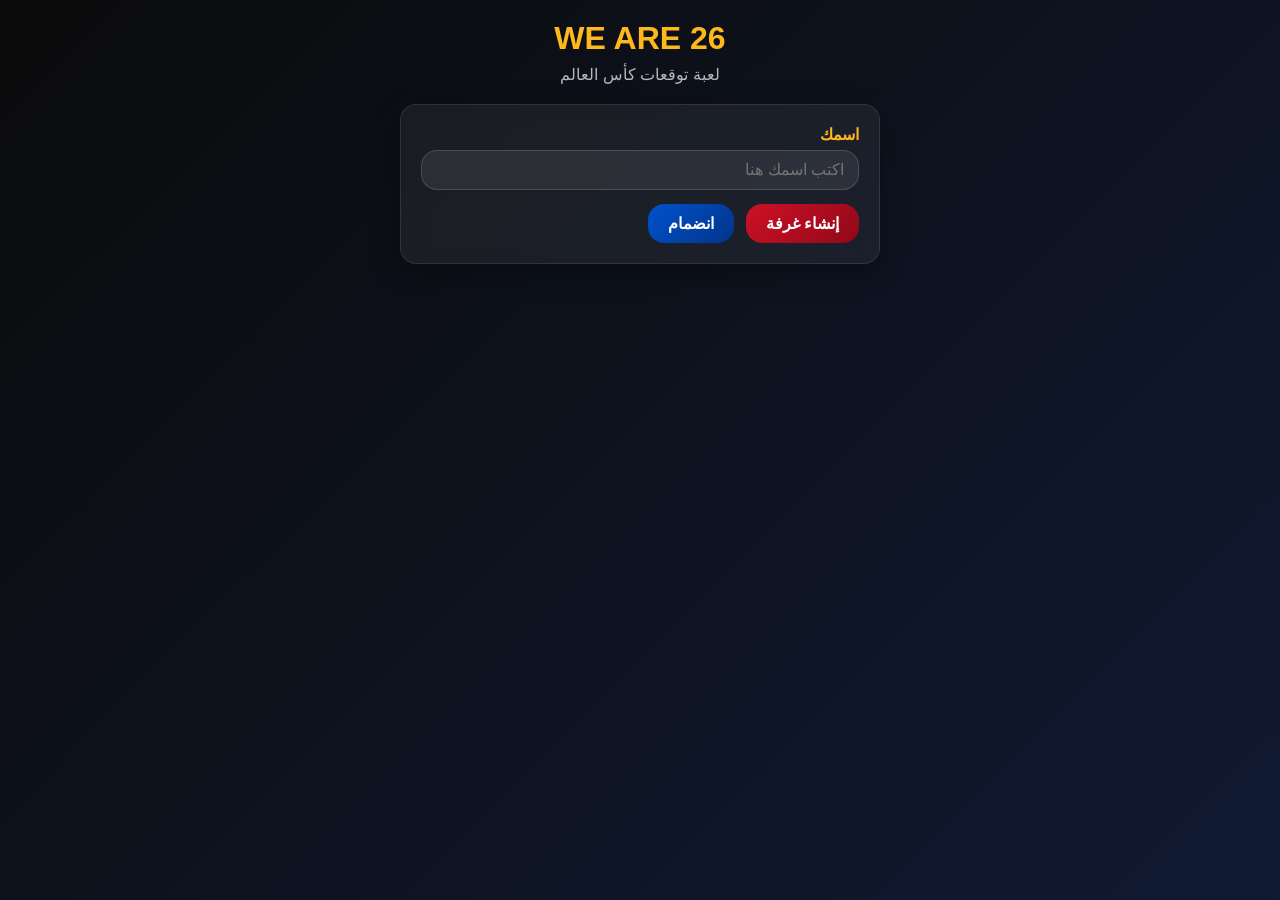
==== index.html @ b8f92b2d "Rename index (1).html to index.html" ====
<!DOCTYPE html>
<html lang="ar" dir="rtl">
<head>
  <meta charset="UTF-8">
  <meta name="viewport" content="width=device-width, initial-scale=1.0">
  <title>WE ARE 26 — لعبة التوقعات</title>
  <link rel="stylesheet" href="styles.css">
</head>
<body>
  <div id="app">
    <!-- الصفحة الرئيسية -->
    <section id="home" class="screen active">
      <h1 class="title">WE ARE 26</h1>
      <p class="tagline">لعبة توقعات كأس العالم</p>
      <div class="card home-card">
        <label for="your-name" class="label">اسمك</label>
        <input type="text" id="your-name" placeholder="اكتب اسمك هنا" maxlength="20">
        <div class="actions">
          <button id="create-room" class="btn primary">إنشاء غرفة</button>
          <button id="join-room-btn" class="btn secondary">انضمام</button>
        </div>
      </div>
    </section>

    <!-- إدخال كود الانضمام -->
    <section id="join" class="screen">
      <h2 class="title">أدخل كود الغرفة</h2>
      <p class="subtitle">ادخل اسمك والكود المكون من 6 أرقام</p>
      <div class="card join-card">
        <label for="join-name" class="label">اسمك</label>
        <input type="text" id="join-name" placeholder="اسمك" maxlength="20">
        <label for="join-code" class="label">كود الغرفة</label>
        <input type="number" id="join-code" placeholder="000000" maxlength="6">
        <div class="actions">
          <button id="join-room-submit" class="btn primary">انضم</button>
          <button id="join-back" class="btn ghost">رجوع</button>
        </div>
      </div>
    </section>

    <!-- الردهة (اللعبة قبل بدء التوقعات) -->
    <section id="lobby" class="screen">
      <h2 class="title">غرفة التوقعات</h2>
      <div class="card lobby-card">
        <p><strong>الكود:</strong> <span id="room-code-display"></span></p>
        <h3 class="subtitle">اللاعبون</h3>
        <ul id="players-list" class="players-list"></ul>
        <p id="lobby-message" class="message"></p>
        <div class="lobby-actions">
          <button id="start-predictions" class="btn primary">بدء التوقعات</button>
          <button id="exit-room" class="btn ghost">خروج</button>
        </div>
      </div>
    </section>

    <!-- صفحة التوقعات -->
    <section id="predict" class="screen">
      <h2 class="title">المباراة <span id="match-counter"></span></h2>
      <div class="card match-card">
        <div class="teams">
          <div class="team" id="team-home">
            <span class="flag" id="flag-home"></span>
            <span class="name" id="name-home"></span>
          </div>
          <div class="vs">VS</div>
          <div class="team" id="team-away">
            <span class="flag" id="flag-away"></span>
            <span class="name" id="name-away"></span>
          </div>
        </div>
        <div class="predict-controls">
          <label class="winner-label">اختيار الفائز</label>
          <div class="winner-options">
            <label>
              <input type="radio" name="winner" id="winner-home" value="home">
              <span id="winner-home-name">—</span>
            </label>
            <label>
              <input type="radio" name="winner" id="winner-draw" value="draw">
              <span>تعادل</span>
            </label>
            <label>
              <input type="radio" name="winner" id="winner-away" value="away">
              <span id="winner-away-name">—</span>
            </label>
          </div>
          <label class="score-label">النتيجة المتوقعة</label>
          <div class="score-inputs">
            <input type="number" id="score-home" min="0" max="9" value="0">
            <span class="colon">:</span>
            <input type="number" id="score-away" min="0" max="9" value="0">
          </div>
        </div>
        <div class="predict-actions">
          <button id="save-prediction" class="btn primary">حفظ التوقع</button>
          <button id="skip-prediction" class="btn ghost">تجاوز</button>
        </div>
      </div>
    </section>

    <!-- صفحة النتائج والجدول -->
    <section id="results" class="screen">
      <h2 class="title">النتائج النهائية</h2>
      <div class="card results-card">
        <h3 class="subtitle">الترتيب</h3>
        <ol id="leaderboard" class="leaderboard"></ol>
        <h3 class="subtitle">تفاصيل الجولات</h3>
        <div id="history" class="history"></div>
        <button id="play-again" class="btn primary">جولة جديدة</button>
      </div>
    </section>
  </div>

  <script src="app.js"></script>
</body>
</html>
---- styles.css ----
/*
 * Global styles for WE ARE 26 prediction game
 * Designed with Arabic (RTL) and responsive layout in mind.
 */

/* Root variables */
:root {
  --color-red: #ce1126;
  --color-blue: #0052cc;
  --color-gold: #ffb81c;
  --color-dark: #0b0b0b;
  --color-light: #ffffff;
  --color-muted: rgba(255, 255, 255, 0.7);
  --color-card-bg: rgba(255, 255, 255, 0.06);
  --border-radius: 16px;
  --transition: 0.2s ease;
}

/* Basic reset */
* {
  box-sizing: border-box;
  margin: 0;
  padding: 0;
}

body {
  font-family: 'Cairo', sans-serif;
  background: linear-gradient(135deg, var(--color-dark) 0%, #101a33 100%);
  color: var(--color-light);
  direction: rtl;
  min-height: 100vh;
  padding: 20px;
  display: flex;
  justify-content: center;
  align-items: flex-start;
}

/* App container ensures screens stack on top of each other */
#app {
  width: 100%;
  max-width: 480px;
  margin: 0 auto;
}

.screen {
  display: none;
  animation: fade-in 0.4s ease forwards;
}
.screen.active {
  display: block;
}

@keyframes fade-in {
  from { opacity: 0; transform: translateY(12px); }
  to { opacity: 1; transform: translateY(0); }
}

/* Typography */
.title {
  font-size: 2rem;
  font-weight: 900;
  text-align: center;
  margin-bottom: 8px;
  color: var(--color-gold);
}

.subtitle {
  font-size: 1rem;
  font-weight: 700;
  text-align: center;
  margin-bottom: 12px;
  color: var(--color-muted);
}

.tagline {
  font-size: 1rem;
  text-align: center;
  margin-bottom: 20px;
  color: var(--color-muted);
}

/* Cards */
.card {
  background: var(--color-card-bg);
  padding: 20px;
  border-radius: var(--border-radius);
  backdrop-filter: blur(10px);
  border: 1px solid rgba(255, 255, 255, 0.1);
  box-shadow: 0 8px 28px rgba(0, 0, 0, 0.35);
}

.home-card,
.join-card,
.lobby-card,
.match-card,
.results-card {
  margin: 0 auto;
  margin-top: 16px;
  max-width: 100%;
}

/* Input and labels */
.label {
  display: block;
  margin-bottom: 6px;
  font-weight: 700;
  color: var(--color-gold);
}

input[type="text"],
input[type="number"] {
  width: 100%;
  padding: 10px 14px;
  margin-bottom: 14px;
  border-radius: var(--border-radius);
  border: 1px solid rgba(255, 255, 255, 0.15);
  background: rgba(255, 255, 255, 0.08);
  color: var(--color-light);
  font-size: 1rem;
  outline: none;
  transition: border-color var(--transition);
}

input:focus {
  border-color: var(--color-gold);
}

/* Buttons */
.btn {
  display: inline-block;
  padding: 10px 20px;
  border-radius: var(--border-radius);
  font-size: 1rem;
  font-weight: 800;
  cursor: pointer;
  transition: filter var(--transition), transform var(--transition);
  border: none;
  color: var(--color-light);
}

.btn.primary {
  background: linear-gradient(135deg, var(--color-red), #900818);
}

.btn.secondary {
  background: linear-gradient(135deg, var(--color-blue), #01348a);
}

.btn.ghost {
  background: transparent;
  border: 1px solid var(--color-gold);
  color: var(--color-gold);
}

.btn:hover {
  filter: brightness(1.1);
  transform: translateY(-2px);
}

/* Actions container */
.actions,
.lobby-actions,
.predict-actions {
  display: flex;
  gap: 12px;
  flex-wrap: wrap;
}

/* Lobby list */
.players-list {
  list-style: none;
  padding: 0;
  margin-bottom: 16px;
}

.players-list li {
  background: rgba(255, 255, 255, 0.1);
  padding: 8px 12px;
  margin-bottom: 8px;
  border-radius: var(--border-radius);
  font-weight: 700;
  display: flex;
  justify-content: space-between;
  align-items: center;
}

.players-list li .status {
  font-size: 0.9rem;
  color: var(--color-gold);
}

/* Match page styles */
.match-card .teams {
  display: grid;
  grid-template-columns: 1fr auto 1fr;
  align-items: center;
  gap: 12px;
  margin-bottom: 14px;
}

.team {
  text-align: center;
  cursor: pointer;
  padding: 12px;
  border-radius: var(--border-radius);
  transition: background var(--transition), transform var(--transition);
}

.team:hover {
  background: rgba(255, 255, 255, 0.08);
  transform: translateY(-3px);
}

.team.selected {
  background: rgba(255, 184, 28, 0.2);
  border: 1px solid var(--color-gold);
}

.flag {
  font-size: 2rem;
  display: block;
  margin-bottom: 6px;
}

.name {
  font-size: 1.2rem;
  font-weight: 800;
}

.vs {
  font-size: 1.6rem;
  font-weight: 900;
  color: var(--color-muted);
}

.predict-controls {
  margin-top: 14px;
}

.winner-label,
.score-label {
  display: block;
  margin-bottom: 6px;
  font-weight: 700;
  color: var(--color-gold);
}

.winner-options {
  display: flex;
  justify-content: space-between;
  margin-bottom: 12px;
}

.winner-options label {
  flex: 1;
  text-align: center;
  cursor: pointer;
}

.winner-options input[type="radio"] {
  margin-bottom: 4px;
}

.score-inputs {
  display: flex;
  justify-content: space-around;
  align-items: center;
  font-weight: 900;
  font-size: 1.6rem;
}

.score-inputs input[type="number"] {
  width: 70px;
  text-align: center;
  font-size: 1.4rem;
}

.score-inputs .colon {
  font-size: 1.6rem;
  font-weight: 900;
  color: var(--color-muted);
}

/* Results */
.leaderboard {
  margin-bottom: 16px;
  list-style: none;
  padding: 0;
}

.leaderboard li {
  background: rgba(255, 255, 255, 0.1);
  padding: 10px 14px;
  margin-bottom: 8px;
  border-radius: var(--border-radius);
  display: flex;
  justify-content: space-between;
  font-weight: 800;
}

.history {
  background: rgba(255, 255, 255, 0.06);
  padding: 12px;
  border-radius: var(--border-radius);
  max-height: 200px;
  overflow-y: auto;
  margin-bottom: 16px;
  font-size: 0.9rem;
  color: var(--color-muted);
}

/* Utility */
.message {
  margin-bottom: 10px;
  font-size: 0.9rem;
  color: var(--color-muted);
  text-align: center;
}

@media (max-width: 420px) {
  .title {
    font-size: 1.6rem;
  }
  .btn {
    font-size: 0.9rem;
    padding: 8px 14px;
  }
}
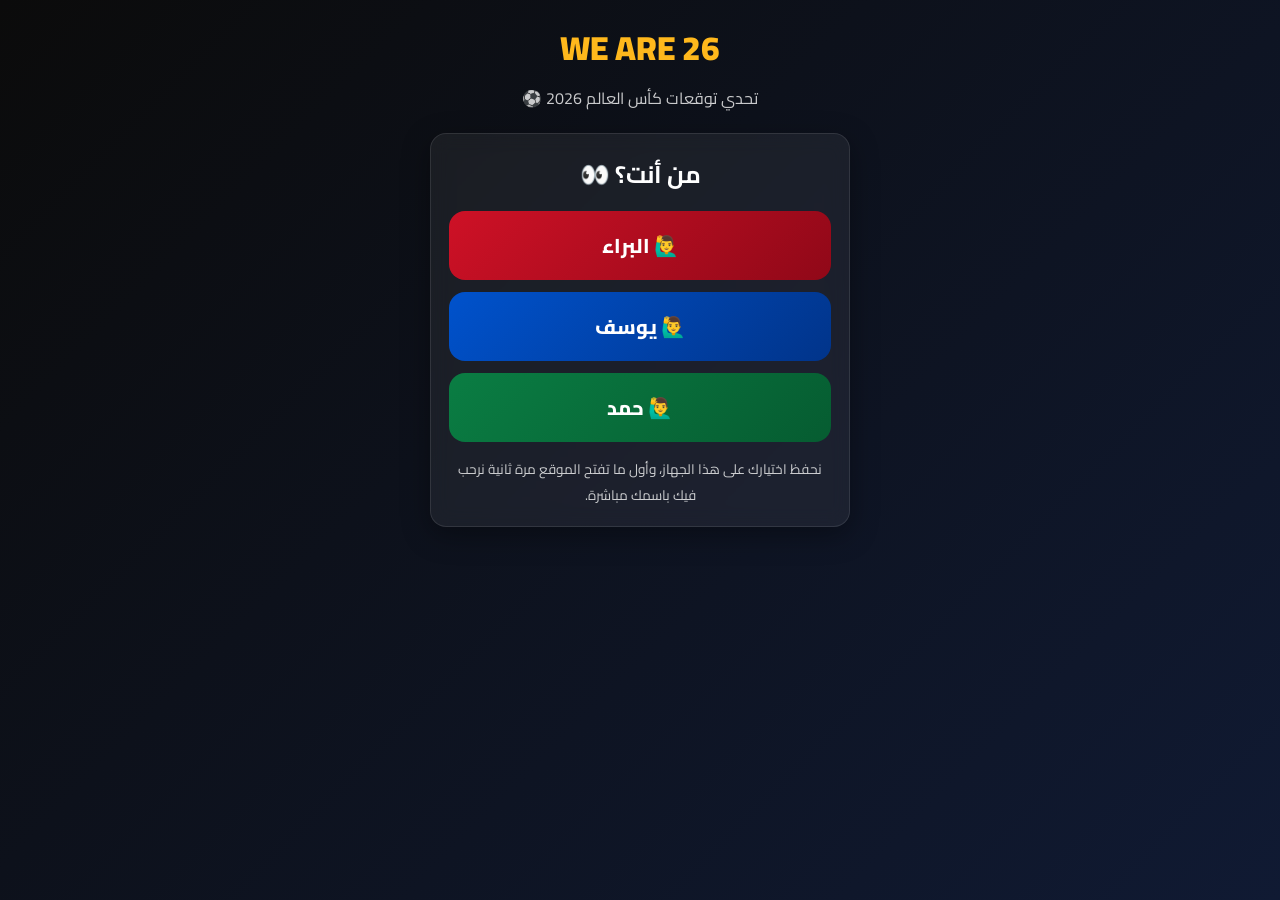
==== commit edc3a85f: "WE ARE 26 v2.0 - real WC26 knockout data, 3-player challenge, dashboard, fixes" ====
--- a/index.html
+++ b/index.html
@@ -1,116 +1,1030 @@
 <!DOCTYPE html>
 <html lang="ar" dir="rtl">
 <head>
-  <meta charset="UTF-8">
-  <meta name="viewport" content="width=device-width, initial-scale=1.0">
-  <title>WE ARE 26 — لعبة التوقعات</title>
-  <link rel="stylesheet" href="styles.css">
+<meta charset="UTF-8">
+<meta name="viewport" content="width=device-width, initial-scale=1.0">
+<title>WE ARE 26 — تحدي التوقعات</title>
+<link rel="preconnect" href="https://fonts.googleapis.com">
+<link rel="preconnect" href="https://fonts.gstatic.com" crossorigin>
+<link href="https://fonts.googleapis.com/css2?family=Cairo:wght@400;700;800;900&display=swap" rel="stylesheet">
+<style>
+:root{
+  --red:#ce1126;
+  --blue:#0052cc;
+  --gold:#ffb81c;
+  --dark:#0b0b0b;
+  --light:#ffffff;
+  --muted:rgba(255,255,255,.78);
+  --card:rgba(255,255,255,.06);
+  --card2:rgba(255,255,255,.10);
+  --green:#2ecc71;
+  --radius:16px;
+  --tr:.2s ease;
+}
+*{box-sizing:border-box;margin:0;padding:0}
+body{
+  font-family:'Cairo',sans-serif;
+  background:linear-gradient(135deg,var(--dark) 0%,#101a33 100%);
+  color:var(--light);
+  direction:rtl;
+  min-height:100vh;
+  padding:16px;
+}
+#app{max-width:1060px;margin:0 auto}
+.screen{display:none;animation:fadein .4s ease}
+.screen.active{display:block}
+@keyframes fadein{from{opacity:0;transform:translateY(12px)}to{opacity:1;transform:none}}
+
+.title{font-size:2.1rem;font-weight:900;text-align:center;color:var(--gold);margin-bottom:4px}
+.tagline{text-align:center;color:var(--muted);margin-bottom:20px}
+
+.card{
+  background:var(--card);
+  border:1px solid rgba(255,255,255,.1);
+  border-radius:var(--radius);
+  padding:18px;
+  backdrop-filter:blur(10px);
+  box-shadow:0 8px 28px rgba(0,0,0,.35);
+}
+
+/* ===== شاشة من أنت ===== */
+#who .card{max-width:420px;margin:0 auto;text-align:center}
+#who h2{margin-bottom:14px}
+.who-btns{display:flex;flex-direction:column;gap:12px}
+.who-btn{
+  font-family:inherit;font-size:1.25rem;font-weight:800;color:var(--light);
+  padding:16px;border:none;border-radius:var(--radius);cursor:pointer;
+  background:linear-gradient(135deg,var(--red),#900818);
+  transition:transform var(--tr),filter var(--tr);
+}
+.who-btn:nth-child(2){background:linear-gradient(135deg,var(--blue),#01348a)}
+.who-btn:nth-child(3){background:linear-gradient(135deg,#0a7d43,#065c31)}
+.who-btn:hover{transform:translateY(-2px);filter:brightness(1.1)}
+.who-note{margin-top:14px;font-size:.85rem;color:var(--muted)}
+
+/* ===== الهيدر ===== */
+header.me{
+  text-align:center;margin-bottom:14px;padding:20px;
+  background:linear-gradient(135deg,rgba(255,184,28,.14),rgba(255,255,255,.05));
+  border:1px solid rgba(255,184,28,.35);border-radius:var(--radius);
+  position:relative;
+}
+.greet{font-size:1.35rem;font-weight:900}
+.mypts{font-size:2.4rem;font-weight:900;color:var(--gold);line-height:1.15}
+.mypts small{font-size:1rem;color:var(--muted);font-weight:700}
+.head-actions{position:absolute;top:10px;inset-inline-start:10px;display:flex;gap:8px}
+.icon-btn{
+  font-family:inherit;background:rgba(255,255,255,.1);border:1px solid rgba(255,255,255,.18);
+  color:var(--light);border-radius:12px;padding:8px 12px;font-size:.8rem;font-weight:700;cursor:pointer;
+  transition:background var(--tr);min-height:36px;
+}
+.icon-btn:hover{background:rgba(255,255,255,.2)}
+
+/* ===== التخطيط: داشبورد يمين + محتوى ===== */
+.layout{display:grid;grid-template-columns:270px 1fr;gap:14px;align-items:start}
+.content{min-width:0}
+
+/* الداشبورد */
+#dash .card{padding:14px}
+#dash h3{color:var(--gold);font-size:1rem;margin-bottom:8px}
+.wizard{
+  display:flex;align-items:center;gap:10px;background:rgba(255,184,28,.12);
+  border:1px solid rgba(255,184,28,.4);border-radius:12px;padding:10px;margin-bottom:12px;
+}
+.wizard .hat{font-size:1.7rem}
+.wizard .wname{font-weight:900;font-size:1.05rem}
+.wizard .wpts{font-size:.85rem;color:var(--gold);font-weight:800}
+.correct-list{list-style:none;display:flex;flex-direction:column;gap:6px}
+.correct-list li{
+  background:rgba(46,204,113,.1);border:1px solid rgba(46,204,113,.3);
+  border-radius:10px;padding:7px 9px;font-size:.8rem;line-height:1.5;
+}
+.correct-list .cpts{color:var(--green);font-weight:900}
+.dash-empty{font-size:.82rem;color:var(--muted)}
+.correct-list li.dash-empty{background:none;border:none}
+
+/* توست التأكيد */
+.toast{
+  position:fixed;bottom:24px;left:50%;transform:translateX(-50%) translateY(80px);
+  background:#1d2a4a;border:1px solid var(--gold);color:var(--light);
+  padding:10px 22px;border-radius:999px;font-weight:800;font-size:.9rem;
+  z-index:99;opacity:0;transition:all .3s ease;pointer-events:none;box-shadow:0 8px 24px rgba(0,0,0,.5);
+}
+.toast.show{opacity:1;transform:translateX(-50%) translateY(0)}
+
+/* مودال طريقة اللعب */
+.help-list{list-style:none;display:flex;flex-direction:column;gap:10px;margin:6px 0 4px}
+.help-list li{
+  background:rgba(255,255,255,.06);border:1px solid rgba(255,255,255,.12);
+  border-radius:12px;padding:10px 12px;font-size:.88rem;line-height:1.8;
+}
+.dash-upd{margin-top:10px;font-size:.72rem;color:var(--muted);text-align:center}
+
+/* ===== التبويبات ===== */
+.tabs{display:flex;gap:6px;margin-bottom:14px;overflow-x:auto;padding-bottom:2px}
+.tab-btn{
+  font-family:inherit;flex:1;white-space:nowrap;padding:10px 12px;font-size:.95rem;font-weight:800;
+  color:var(--muted);background:var(--card);border:1px solid rgba(255,255,255,.1);
+  border-radius:12px;cursor:pointer;transition:all var(--tr);
+}
+.tab-btn.active{color:var(--dark);background:var(--gold);border-color:var(--gold)}
+.tab-pane{display:none}
+.tab-pane.active{display:block;animation:fadein .3s ease}
+
+/* ===== كروت المباريات ===== */
+.round-title{font-size:1.1rem;font-weight:900;color:var(--gold);margin:18px 0 10px;text-align:center}
+.round-title:first-child{margin-top:0}
+.match{margin-bottom:12px}
+.m-meta{display:flex;justify-content:space-between;align-items:center;font-size:.78rem;color:var(--muted);margin-bottom:8px;gap:8px;flex-wrap:wrap}
+.chip{border-radius:999px;padding:2px 10px;font-size:.76rem;font-weight:800}
+.chip.done{background:rgba(46,204,113,.15);color:var(--green);border:1px solid rgba(46,204,113,.4)}
+.chip.today{background:rgba(255,184,28,.15);color:var(--gold);border:1px solid rgba(255,184,28,.45)}
+.chip.soon{background:rgba(255,255,255,.1);color:var(--muted);border:1px solid rgba(255,255,255,.2)}
+.m-teams{display:grid;grid-template-columns:1fr auto 1fr;align-items:center;gap:8px;text-align:center}
+.m-team .flag{font-size:1.9rem;display:block}
+.m-team .tname{font-weight:800;font-size:.98rem}
+.m-team.win .tname{color:var(--gold)}
+.m-team.tbd .tname{color:var(--muted);font-weight:700;font-size:.85rem}
+.m-score{font-size:1.5rem;font-weight:900;min-width:74px}
+.m-score .pens{display:block;font-size:.68rem;color:var(--muted);font-weight:700}
+.m-vs{font-size:1.1rem;font-weight:900;color:var(--muted);min-width:74px}
+.preds{margin-top:12px;border-top:1px dashed rgba(255,255,255,.15);padding-top:10px;display:flex;flex-direction:column;gap:8px}
+.pred-row{display:flex;align-items:center;gap:8px;font-size:.88rem;flex-wrap:wrap}
+.pred-row .pname{font-weight:900;min-width:52px}
+.pred-row .pval{color:var(--muted)}
+.pred-row .ppts{margin-inline-start:auto;font-weight:900}
+.ppts.good{color:var(--green)}
+.ppts.zero{color:var(--muted)}
+.mini-btn{
+  font-family:inherit;background:rgba(255,255,255,.12);color:var(--light);
+  border:1px solid rgba(255,255,255,.2);border-radius:10px;padding:8px 14px;
+  font-size:.78rem;font-weight:800;cursor:pointer;transition:background var(--tr);
+  margin-inline-start:auto;min-height:36px;
+}
+.mini-btn:hover{background:rgba(255,255,255,.22)}
+.mini-btn.gold{background:rgba(255,184,28,.15);border-color:rgba(255,184,28,.5);color:var(--gold)}
+.m-actions{margin-top:10px;text-align:center}
+.result-btn{
+  font-family:inherit;background:transparent;border:1px solid var(--gold);color:var(--gold);
+  border-radius:12px;padding:6px 16px;font-size:.82rem;font-weight:800;cursor:pointer;transition:all var(--tr);
+}
+.result-btn:hover{background:rgba(255,184,28,.12)}
+
+/* ===== شجرة الأدوار ===== */
+details.r32{margin-bottom:14px}
+details.r32 summary{
+  cursor:pointer;font-weight:900;color:var(--gold);padding:12px 16px;
+  background:var(--card);border:1px solid rgba(255,255,255,.1);border-radius:var(--radius);
+  list-style:none;
+}
+details.r32 summary::-webkit-details-marker{display:none}
+details.r32 summary::after{content:'▾';float:inline-end;transition:transform var(--tr)}
+details.r32[open] summary::after{transform:rotate(180deg)}
+.r32-list{display:flex;flex-direction:column;gap:6px;padding:10px 4px}
+.r32-list .row{
+  display:flex;justify-content:space-between;gap:8px;font-size:.85rem;
+  background:rgba(255,255,255,.05);border-radius:10px;padding:7px 10px;flex-wrap:wrap;
+}
+.r32-list .row b{color:var(--gold)}
+.r32-list .note{color:var(--muted);font-size:.72rem;width:100%}
+
+/* ===== الهدافون ===== */
+.scorer{display:flex;align-items:center;gap:10px;padding:10px 4px;border-bottom:1px solid rgba(255,255,255,.08)}
+.scorer:last-child{border-bottom:none}
+.scorer .rank{font-weight:900;color:var(--muted);width:22px;text-align:center}
+.scorer .sflag{font-size:1.5rem}
+.scorer .sinfo{flex:1;min-width:0}
+.scorer .sname{font-weight:800}
+.scorer .steam{font-size:.75rem;color:var(--muted)}
+.scorer .sgoals{font-size:1.4rem;font-weight:900;color:var(--gold)}
+.scorer .sgoals small{font-size:.65rem;color:var(--muted);display:block;text-align:center;font-weight:700}
+.sassist{font-size:.75rem;color:var(--muted);text-align:center;min-width:52px}
+.facts{margin-top:14px}
+.facts li{
+  list-style:none;background:rgba(0,82,204,.12);border:1px solid rgba(0,82,204,.35);
+  border-radius:10px;padding:8px 12px;margin-bottom:8px;font-size:.85rem;line-height:1.6;
+}
+
+/* ===== الترتيب ===== */
+.board{display:flex;flex-direction:column;gap:10px}
+.board-row{display:flex;align-items:center;gap:12px;padding:14px}
+.board-row .brank{font-size:1.3rem;font-weight:900;width:30px;text-align:center}
+.board-row .bname{font-weight:900;font-size:1.15rem;flex:1}
+.board-row .bdetail{font-size:.72rem;color:var(--muted)}
+.board-row .bpts{font-size:1.6rem;font-weight:900;color:var(--gold)}
+.board-row .bpts small{font-size:.7rem;color:var(--muted)}
+.board-row.leader{border:1px solid rgba(255,184,28,.5);background:rgba(255,184,28,.08)}
+.board-note{margin-top:12px;font-size:.75rem;color:var(--muted);text-align:center;line-height:1.7}
+
+/* ===== المودال ===== */
+.overlay{
+  display:none;position:fixed;inset:0;background:rgba(0,0,0,.65);
+  z-index:50;align-items:center;justify-content:center;padding:16px;
+}
+.overlay.open{display:flex}
+.modal{width:100%;max-width:420px;background:#141d33;border:1px solid rgba(255,255,255,.15);border-radius:var(--radius);padding:20px}
+.modal h3{color:var(--gold);margin-bottom:4px;text-align:center}
+.modal .sub{text-align:center;color:var(--muted);font-size:.85rem;margin-bottom:14px}
+.score-line{display:flex;align-items:center;justify-content:center;gap:14px;margin:10px 0 4px}
+.score-line .side{text-align:center;flex:1}
+.score-line .side .flag{font-size:1.7rem;display:block}
+.score-line .side .nm{font-size:.8rem;font-weight:800}
+.score-line input{
+  width:64px;padding:10px;text-align:center;font-size:1.3rem;font-weight:900;font-family:inherit;
+  border-radius:12px;border:1px solid rgba(255,255,255,.2);background:rgba(255,255,255,.08);color:var(--light);
+}
+.score-line input:focus{outline:none;border-color:var(--gold)}
+.adv-box{margin-top:10px;text-align:center;display:none}
+.adv-box.show{display:block}
+.adv-box .q{font-size:.85rem;font-weight:800;color:var(--gold);margin-bottom:6px}
+.adv-box label{margin:0 10px;font-size:.9rem;font-weight:700;cursor:pointer}
+.modal-actions{display:flex;gap:10px;margin-top:16px}
+.btn{
+  font-family:inherit;flex:1;padding:11px;border:none;border-radius:12px;
+  font-size:1rem;font-weight:800;cursor:pointer;color:var(--light);transition:filter var(--tr);
+}
+.btn.primary{background:linear-gradient(135deg,var(--red),#900818)}
+.btn.ghost{background:transparent;border:1px solid rgba(255,255,255,.3)}
+.btn:hover{filter:brightness(1.15)}
+.field{margin-bottom:10px}
+.field label{display:block;font-size:.85rem;font-weight:800;color:var(--gold);margin-bottom:4px}
+.field input{
+  width:100%;padding:9px 12px;font-family:inherit;font-size:1rem;font-weight:700;
+  border-radius:12px;border:1px solid rgba(255,255,255,.2);background:rgba(255,255,255,.08);color:var(--light);
+}
+.field input:focus{outline:none;border-color:var(--gold)}
+.settings-note{font-size:.75rem;color:var(--muted);line-height:1.7;margin-bottom:12px}
+
+footer{margin-top:22px;text-align:center;font-size:.72rem;color:var(--muted);line-height:1.8}
+
+/* ===== موبايل ===== */
+@media (max-width:860px){
+  .layout{grid-template-columns:1fr}
+  #dash{order:-1}
+  #dash .card{padding:12px}
+  .correct-list{flex-direction:column}
+}
+@media (max-width:420px){
+  .title{font-size:1.7rem}
+  .mypts{font-size:2rem}
+  .m-team .tname{font-size:.85rem}
+}
+</style>
 </head>
 <body>
-  <div id="app">
-    <!-- الصفحة الرئيسية -->
-    <section id="home" class="screen active">
-      <h1 class="title">WE ARE 26</h1>
-      <p class="tagline">لعبة توقعات كأس العالم</p>
-      <div class="card home-card">
-        <label for="your-name" class="label">اسمك</label>
-        <input type="text" id="your-name" placeholder="اكتب اسمك هنا" maxlength="20">
-        <div class="actions">
-          <button id="create-room" class="btn primary">إنشاء غرفة</button>
-          <button id="join-room-btn" class="btn secondary">انضمام</button>
+<div id="app">
+
+  <!-- شاشة اختيار اللاعب -->
+  <section id="who" class="screen">
+    <h1 class="title">WE ARE 26</h1>
+    <p class="tagline">تحدي توقعات كأس العالم 2026 ⚽</p>
+    <div class="card">
+      <h2>من أنت؟ 👀</h2>
+      <div class="who-btns" id="who-btns"></div>
+      <p class="who-note">نحفظ اختيارك على هذا الجهاز، وأول ما تفتح الموقع مرة ثانية نرحب فيك باسمك مباشرة.</p>
+    </div>
+  </section>
+
+  <!-- الشاشة الرئيسية -->
+  <section id="main" class="screen">
+    <h1 class="title">WE ARE 26</h1>
+    <p class="tagline">تحدي توقعات كأس العالم 2026 — البراء × يوسف × حمد</p>
+
+    <header class="me">
+      <div class="head-actions">
+        <button class="icon-btn" id="btn-settings">⚙️ الإعدادات</button>
+        <button class="icon-btn" id="btn-switch">🔄 تبديل اللاعب</button>
+        <button class="icon-btn" id="btn-help">❓ طريقة اللعب</button>
+      </div>
+      <div class="greet" id="greeting">أهلاً 👋</div>
+      <div class="mypts"><span id="my-points">0</span> <small>نقطة</small></div>
+    </header>
+
+    <div class="layout">
+      <!-- الداشبورد -->
+      <aside id="dash">
+        <div class="card">
+          <h3>📊 لوحة سريعة</h3>
+          <div class="wizard">
+            <span class="hat">🧙‍♂️</span>
+            <div>
+              <div class="wname" id="wizard-name">—</div>
+              <div class="wpts" id="wizard-pts">الساحر 🎩 — متصدر التوقعات</div>
+            </div>
+          </div>
+          <h3>✅ آخر التوقعات الصح</h3>
+          <ul class="correct-list" id="correct-list"></ul>
+          <div class="dash-upd">النتائج والإحصائيات محدثة حتى<br>الاثنين 6 يوليو 2026</div>
         </div>
+      </aside>
+
+      <!-- المحتوى -->
+      <div class="content">
+        <nav class="tabs">
+          <button class="tab-btn active" data-tab="predict">🎯 التوقعات</button>
+          <button class="tab-btn" data-tab="bracket">🏆 الأدوار الإقصائية</button>
+          <button class="tab-btn" data-tab="scorers">⚽ الهدافون</button>
+          <button class="tab-btn" data-tab="board">📋 الترتيب</button>
+        </nav>
+
+        <div class="tab-pane active" id="tab-predict"></div>
+        <div class="tab-pane" id="tab-bracket"></div>
+        <div class="tab-pane" id="tab-scorers"></div>
+        <div class="tab-pane" id="tab-board"></div>
       </div>
-    </section>
-
-    <!-- إدخال كود الانضمام -->
-    <section id="join" class="screen">
-      <h2 class="title">أدخل كود الغرفة</h2>
-      <p class="subtitle">ادخل اسمك والكود المكون من 6 أرقام</p>
-      <div class="card join-card">
-        <label for="join-name" class="label">اسمك</label>
-        <input type="text" id="join-name" placeholder="اسمك" maxlength="20">
-        <label for="join-code" class="label">كود الغرفة</label>
-        <input type="number" id="join-code" placeholder="000000" maxlength="6">
-        <div class="actions">
-          <button id="join-room-submit" class="btn primary">انضم</button>
-          <button id="join-back" class="btn ghost">رجوع</button>
-        </div>
+    </div>
+
+    <footer>
+      WE ARE 26 · الإصدار 2.0 · بيانات المباريات والهدافين محدثة حتى 6 يوليو 2026<br>
+      التوقعات والنقاط تنحفظ على هذا الجهاز — بعد كل مباراة سجلوا نتيجتها الحقيقية من زر «سجّل النتيجة» وتنحسب النقاط تلقائياً.
+    </footer>
+  </section>
+</div>
+
+<!-- مودال طريقة اللعب -->
+<div class="overlay" id="help-overlay">
+  <div class="modal">
+    <h3>❓ طريقة اللعب</h3>
+    <ul class="help-list">
+      <li>🎯 كل واحد منكم (البراء، يوسف، حمد) يتوقع نتيجة المباراة قبل بدايتها من زر «توقّع» اللي جنب اسمه.</li>
+      <li>📝 بعد نهاية المباراة، أي واحد منكم يسجل النتيجة الحقيقية من زر «سجّل النتيجة النهائية» — والنقاط تنحسب تلقائياً.</li>
+      <li>🏅 النقاط: توقعت المتأهل صح = <b>10 نقاط</b> · وإذا جبت النتيجة بالضبط = <b>+20 إضافية</b> (المجموع 30).</li>
+      <li>🥅 إذا توقعت تعادل، تختار من يتأهل بركلات الترجيح — لأن الأدوار الإقصائية لازم لها متأهل.</li>
+      <li>🧙‍♂️ «الساحر» هو متصدر النقاط — تشوفه دايم في اللوحة السريعة.</li>
+      <li>💾 كل التوقعات والنقاط تنحفظ على هذا الجهاز — الأفضل تلعبون كلكم من نفس الجهاز.</li>
+    </ul>
+    <div class="modal-actions">
+      <button class="btn primary" id="help-close">فهمت ✅</button>
+    </div>
+  </div>
+</div>
+
+<!-- مودال التوقع -->
+<div class="overlay" id="pred-overlay">
+  <div class="modal">
+    <h3 id="pred-title">توقع المباراة</h3>
+    <p class="sub" id="pred-sub"></p>
+    <div class="score-line">
+      <div class="side">
+        <span class="flag" id="pred-flag-h"></span>
+        <span class="nm" id="pred-name-h"></span>
       </div>
-    </section>
-
-    <!-- الردهة (اللعبة قبل بدء التوقعات) -->
-    <section id="lobby" class="screen">
-      <h2 class="title">غرفة التوقعات</h2>
-      <div class="card lobby-card">
-        <p><strong>الكود:</strong> <span id="room-code-display"></span></p>
-        <h3 class="subtitle">اللاعبون</h3>
-        <ul id="players-list" class="players-list"></ul>
-        <p id="lobby-message" class="message"></p>
-        <div class="lobby-actions">
-          <button id="start-predictions" class="btn primary">بدء التوقعات</button>
-          <button id="exit-room" class="btn ghost">خروج</button>
-        </div>
+      <input type="number" id="pred-h" min="0" max="9" value="0" inputmode="numeric">
+      <span style="font-weight:900">:</span>
+      <input type="number" id="pred-a" min="0" max="9" value="0" inputmode="numeric">
+      <div class="side">
+        <span class="flag" id="pred-flag-a"></span>
+        <span class="nm" id="pred-name-a"></span>
       </div>
-    </section>
-
-    <!-- صفحة التوقعات -->
-    <section id="predict" class="screen">
-      <h2 class="title">المباراة <span id="match-counter"></span></h2>
-      <div class="card match-card">
-        <div class="teams">
-          <div class="team" id="team-home">
-            <span class="flag" id="flag-home"></span>
-            <span class="name" id="name-home"></span>
-          </div>
-          <div class="vs">VS</div>
-          <div class="team" id="team-away">
-            <span class="flag" id="flag-away"></span>
-            <span class="name" id="name-away"></span>
-          </div>
-        </div>
-        <div class="predict-controls">
-          <label class="winner-label">اختيار الفائز</label>
-          <div class="winner-options">
-            <label>
-              <input type="radio" name="winner" id="winner-home" value="home">
-              <span id="winner-home-name">—</span>
-            </label>
-            <label>
-              <input type="radio" name="winner" id="winner-draw" value="draw">
-              <span>تعادل</span>
-            </label>
-            <label>
-              <input type="radio" name="winner" id="winner-away" value="away">
-              <span id="winner-away-name">—</span>
-            </label>
-          </div>
-          <label class="score-label">النتيجة المتوقعة</label>
-          <div class="score-inputs">
-            <input type="number" id="score-home" min="0" max="9" value="0">
-            <span class="colon">:</span>
-            <input type="number" id="score-away" min="0" max="9" value="0">
-          </div>
-        </div>
-        <div class="predict-actions">
-          <button id="save-prediction" class="btn primary">حفظ التوقع</button>
-          <button id="skip-prediction" class="btn ghost">تجاوز</button>
-        </div>
+    </div>
+    <div class="adv-box" id="pred-adv">
+      <div class="q">تعادل! من يتأهل بركلات الترجيح؟</div>
+      <label><input type="radio" name="pred-adv" value="home"> <span id="pred-adv-h"></span></label>
+      <label><input type="radio" name="pred-adv" value="away"> <span id="pred-adv-a"></span></label>
+    </div>
+    <div class="modal-actions">
+      <button class="btn primary" id="pred-save">حفظ التوقع ✅</button>
+      <button class="btn ghost" id="pred-cancel">إلغاء</button>
+    </div>
+  </div>
+</div>
+
+<!-- مودال تسجيل النتيجة -->
+<div class="overlay" id="res-overlay">
+  <div class="modal">
+    <h3>📝 تسجيل النتيجة الحقيقية</h3>
+    <p class="sub" id="res-sub">اكتب النتيجة النهائية للمباراة (بعد التمديد إن وجد)</p>
+    <div class="score-line">
+      <div class="side">
+        <span class="flag" id="res-flag-h"></span>
+        <span class="nm" id="res-name-h"></span>
       </div>
-    </section>
-
-    <!-- صفحة النتائج والجدول -->
-    <section id="results" class="screen">
-      <h2 class="title">النتائج النهائية</h2>
-      <div class="card results-card">
-        <h3 class="subtitle">الترتيب</h3>
-        <ol id="leaderboard" class="leaderboard"></ol>
-        <h3 class="subtitle">تفاصيل الجولات</h3>
-        <div id="history" class="history"></div>
-        <button id="play-again" class="btn primary">جولة جديدة</button>
+      <input type="number" id="res-h" min="0" max="20" value="0" inputmode="numeric">
+      <span style="font-weight:900">:</span>
+      <input type="number" id="res-a" min="0" max="20" value="0" inputmode="numeric">
+      <div class="side">
+        <span class="flag" id="res-flag-a"></span>
+        <span class="nm" id="res-name-a"></span>
       </div>
-    </section>
+    </div>
+    <div class="adv-box" id="res-adv">
+      <div class="q">تعادل! من تأهل بركلات الترجيح؟</div>
+      <label><input type="radio" name="res-adv" value="home"> <span id="res-adv-h"></span></label>
+      <label><input type="radio" name="res-adv" value="away"> <span id="res-adv-a"></span></label>
+    </div>
+    <div class="modal-actions">
+      <button class="btn primary" id="res-save">حفظ النتيجة ✅</button>
+      <button class="btn ghost" id="res-cancel">إلغاء</button>
+    </div>
   </div>
-
-  <script src="app.js"></script>
+</div>
+
+<!-- مودال الإعدادات -->
+<div class="overlay" id="set-overlay">
+  <div class="modal">
+    <h3>⚙️ الإعدادات</h3>
+    <p class="settings-note">إذا كان عندكم نقاط سابقة من جولات قديمة، اكتبوها هنا كـ«نقاط بداية» لكل لاعب — وتنضاف فوق نقاط التوقعات الجديدة تلقائياً.</p>
+    <div id="seed-fields"></div>
+    <div class="modal-actions">
+      <button class="btn primary" id="set-save">حفظ ✅</button>
+      <button class="btn ghost" id="set-cancel">إلغاء</button>
+    </div>
+  </div>
+</div>
+
+<script>
+(function(){
+'use strict';
+
+/* ================= البيانات الثابتة (محدثة حتى 6 يوليو 2026) ================= */
+
+const PLAYERS = ['البراء','يوسف','حمد'];
+
+const TEAMS = {
+  MA:{n:'المغرب',f:'🇲🇦'}, FR:{n:'فرنسا',f:'🇫🇷'}, NO:{n:'النرويج',f:'🇳🇴'}, EN:{n:'إنجلترا',f:'🏴󠁧󠁢󠁥󠁮󠁧󠁿'},
+  PT:{n:'البرتغال',f:'🇵🇹'}, ES:{n:'إسبانيا',f:'🇪🇸'}, US:{n:'أمريكا',f:'🇺🇸'}, BE:{n:'بلجيكا',f:'🇧🇪'},
+  AR:{n:'الأرجنتين',f:'🇦🇷'}, EG:{n:'مصر',f:'🇪🇬'}, CH:{n:'سويسرا',f:'🇨🇭'}, CO:{n:'كولومبيا',f:'🇨🇴'},
+  CA:{n:'كندا',f:'🇨🇦'}, PY:{n:'باراغواي',f:'🇵🇾'}, BR:{n:'البرازيل',f:'🇧🇷'}, MX:{n:'المكسيك',f:'🇲🇽'}
+};
+
+/* المباريات الإقصائية من دور الـ16 وطالع.
+   home/away: كود منتخب، أو {w:'id'} فائز مباراة، أو {l:'id'} خاسر مباراة.
+   result موجود = مباراة منتهية (بيانات حقيقية). */
+const MATCHES = [
+  {id:'m1', round:'r16', date:'السبت 4 يوليو',   venue:'هيوستن',                 home:'CA', away:'MA', result:{h:0,a:3}},
+  {id:'m2', round:'r16', date:'السبت 4 يوليو',   venue:'فيلادلفيا',              home:'PY', away:'FR', result:{h:0,a:1}},
+  {id:'m3', round:'r16', date:'الأحد 5 يوليو',    venue:'نيويورك/نيوجيرسي',       home:'BR', away:'NO', result:{h:0,a:2}},
+  {id:'m4', round:'r16', date:'الأحد 5 يوليو',    venue:'ملعب أزتيكا — مكسيكو سيتي', home:'MX', away:'EN', result:{h:2,a:3}},
+  {id:'m5', round:'r16', date:'الاثنين 6 يوليو · 10:00 مساءً 🇸🇦', venue:'دالاس',   home:'PT', away:'ES'},
+  {id:'m6', round:'r16', date:'فجر الثلاثاء 7 يوليو · 3:00 🇸🇦',  venue:'سياتل',   home:'US', away:'BE'},
+  {id:'m7', round:'r16', date:'الثلاثاء 7 يوليو · 7:00 مساءً 🇸🇦', venue:'أتلانتا', home:'AR', away:'EG'},
+  {id:'m8', round:'r16', date:'الثلاثاء 7 يوليو · 11:00 مساءً 🇸🇦', venue:'فانكوفر', home:'CH', away:'CO'},
+
+  {id:'q1', round:'qf', date:'الخميس 9 يوليو',  venue:'بوسطن',       home:'MA', away:'FR'},
+  {id:'q2', round:'qf', date:'الجمعة 10 يوليو', venue:'لوس أنجلوس',  home:{w:'m5'}, away:{w:'m6'}},
+  {id:'q3', round:'qf', date:'السبت 11 يوليو',  venue:'ميامي',       home:'EN', away:'NO'},
+  {id:'q4', round:'qf', date:'السبت 11 يوليو',  venue:'كانساس سيتي', home:{w:'m7'}, away:{w:'m8'}},
+
+  {id:'s1', round:'sf', date:'الثلاثاء 14 يوليو', venue:'دالاس',   home:{w:'q1'}, away:{w:'q2'}},
+  {id:'s2', round:'sf', date:'الأربعاء 15 يوليو', venue:'أتلانتا', home:{w:'q3'}, away:{w:'q4'}},
+
+  {id:'t1', round:'third', date:'السبت 18 يوليو', venue:'ميامي', home:{l:'s1'}, away:{l:'s2'}},
+  {id:'f1', round:'final', date:'الأحد 19 يوليو', venue:'نيويورك/نيوجيرسي', home:{w:'s1'}, away:{w:'s2'}}
+];
+
+const ROUND_NAMES = {r16:'دور الـ16', qf:'ربع النهائي', sf:'نصف النهائي', third:'مباراة المركز الثالث', final:'النهائي 🏆'};
+const ROUND_ORDER = ['r16','qf','sf','third','final'];
+
+/* نتائج دور الـ32 (مكتمل) — للعرض في شجرة الأدوار */
+const R32 = [
+  {w:'🇨🇦 كندا', l:'جنوب أفريقيا 🇿🇦', s:'1 – 0'},
+  {w:'🇧🇷 البرازيل', l:'اليابان 🇯🇵', s:'2 – 1'},
+  {w:'🇵🇾 باراغواي', l:'ألمانيا 🇩🇪', s:'1 – 1', note:'4–3 بركلات الترجيح — مفاجأة مدوية!'},
+  {w:'🇲🇦 المغرب', l:'هولندا 🇳🇱', s:'1 – 1', note:'3–2 بركلات الترجيح'},
+  {w:'🇳🇴 النرويج', l:'ساحل العاج 🇨🇮', s:'2 – 1'},
+  {w:'🇫🇷 فرنسا', l:'السويد 🇸🇪', s:'3 – 0'},
+  {w:'🇲🇽 المكسيك', l:'الإكوادور 🇪🇨', s:'2 – 0'},
+  {w:'🏴󠁧󠁢󠁥󠁮󠁧󠁿 إنجلترا', l:'الكونغو الديمقراطية 🇨🇩', s:'2 – 1'},
+  {w:'🇧🇪 بلجيكا', l:'السنغال 🇸🇳', s:'3 – 2', note:'بعد التمديد'},
+  {w:'🇺🇸 أمريكا', l:'البوسنة والهرسك 🇧🇦', s:'2 – 0'},
+  {w:'🇪🇸 إسبانيا', l:'النمسا 🇦🇹', s:'3 – 0'},
+  {w:'🇵🇹 البرتغال', l:'كرواتيا 🇭🇷', s:'2 – 1'},
+  {w:'🇨🇭 سويسرا', l:'الجزائر 🇩🇿', s:'2 – 0'},
+  {w:'🇪🇬 مصر', l:'أستراليا 🇦🇺', s:'1 – 1', note:'4–2 بركلات الترجيح — أول فوز إقصائي لمصر بتاريخها!'},
+  {w:'🇦🇷 الأرجنتين', l:'كاب فيردي 🇨🇻', s:'3 – 2', note:'بعد التمديد'},
+  {w:'🇨🇴 كولومبيا', l:'غانا 🇬🇭', s:'1 – 0'}
+];
+
+/* الهدافون — سباق الحذاء الذهبي حتى 6 يوليو 2026 */
+const SCORERS = [
+  {n:'كيليان مبابي', t:'فرنسا', f:'🇫🇷', g:7, a:2},
+  {n:'ليونيل ميسي', t:'الأرجنتين', f:'🇦🇷', g:7, a:0},
+  {n:'إيرلينغ هالاند', t:'النرويج', f:'🇳🇴', g:7, a:0},
+  {n:'هاري كين', t:'إنجلترا', f:'🏴󠁧󠁢󠁥󠁮󠁧󠁿', g:6, a:1},
+  {n:'عثمان ديمبيلي', t:'فرنسا', f:'🇫🇷', g:4, a:2},
+  {n:'ميكيل أويارزابال', t:'إسبانيا', f:'🇪🇸', g:4, a:1},
+  {n:'كريستيانو رونالدو', t:'البرتغال', f:'🇵🇹', g:3, a:null}
+];
+
+const FACTS = [
+  '😱 البرازيل ودّعت البطولة من دور الـ16 بثنائية هالاند — من أكبر مفاجآت المونديال.',
+  '🎯 ألمانيا وهولندا خرجتا بركلات الترجيح في دور الـ32 أمام باراغواي والمغرب.',
+  '🇪🇬 مصر حققت أول فوز في الأدوار الإقصائية بتاريخها على حساب أستراليا.',
+  '👑 ميسي الهداف التاريخي للمونديال بـ20 هدفاً، ويطارده مبابي بـ19.'
+];
+
+/* نظام النقاط: توقع المتأهل صح = 10 نقاط، والنتيجة بالضبط = 20 نقطة إضافية (المجموع 30) */
+const WINNER_PTS = 10, EXACT_PTS = 20;
+
+/* ================= الحالة والتخزين ================= */
+
+const KEY = 'we26_v2';
+let store = {user:null, seeds:{'البراء':0,'يوسف':0,'حمد':0}, preds:{}, results:{}};
+
+function load(){
+  try{
+    const raw = JSON.parse(localStorage.getItem(KEY) || 'null');
+    if(raw && typeof raw === 'object'){
+      store.user = raw.user || null;
+      store.seeds = Object.assign({'البراء':0,'يوسف':0,'حمد':0}, raw.seeds || {});
+      store.preds = raw.preds || {};
+      store.results = raw.results || {};
+    }
+  }catch(e){ console.warn('load error', e); }
+}
+function save(){
+  try{ localStorage.setItem(KEY, JSON.stringify(store)); }
+  catch(e){ console.warn('save error', e); }
+}
+
+/* ================= منطق الشجرة والنقاط ================= */
+
+const byId = {};
+MATCHES.forEach(m => byId[m.id] = m);
+
+function getResult(m){
+  return m.result || store.results[m.id] || null;
+}
+function winnerSide(res){
+  if(!res) return null;
+  if(res.h > res.a) return 'home';
+  if(res.a > res.h) return 'away';
+  return res.adv || null; // تعادل: المتأهل بركلات الترجيح
+}
+/* يرجع كود المنتخب في خانة home/away أو null إذا ما تحدد بعد */
+function resolveSlot(slot, depth){
+  depth = depth || 0;
+  if(depth > 8) return null;
+  if(typeof slot === 'string') return slot;
+  if(slot && slot.w){
+    const m = byId[slot.w]; if(!m) return null;
+    const res = getResult(m); const ws = winnerSide(res);
+    if(!ws) return null;
+    return resolveSlot(ws === 'home' ? m.home : m.away, depth + 1);
+  }
+  if(slot && slot.l){
+    const m = byId[slot.l]; if(!m) return null;
+    const res = getResult(m); const ws = winnerSide(res);
+    if(!ws) return null;
+    return resolveSlot(ws === 'home' ? m.away : m.home, depth + 1);
+  }
+  return null;
+}
+function slotLabel(slot){
+  if(typeof slot === 'string') return TEAMS[slot].n;
+  const m = slot && byId[slot.w || slot.l];
+  const kind = slot && slot.w ? 'الفائز من' : 'الخاسر من';
+  if(!m) return '؟';
+  const hn = teamShort(m.home), an = teamShort(m.away);
+  return kind + ' (' + hn + ' × ' + an + ')';
+}
+function teamShort(slot){
+  const code = resolveSlot(slot);
+  if(code) return TEAMS[code].n;
+  if(typeof slot === 'object' && slot){
+    const m = byId[slot.w || slot.l];
+    if(m) return slot.w ? 'فائز ' + ROUND_NAMES[m.round] : 'خاسر ' + ROUND_NAMES[m.round];
+  }
+  return '؟';
+}
+function teamInfo(m, side){
+  const code = resolveSlot(m[side]);
+  if(code) return {code, n:TEAMS[code].n, f:TEAMS[code].f, tbd:false};
+  return {code:null, n:slotLabel(m[side]), f:'❔', tbd:true};
+}
+function matchReady(m){ /* الفريقان معروفان */
+  return !!(resolveSlot(m.home) && resolveSlot(m.away));
+}
+function predictedSide(p){
+  if(!p) return null;
+  if(p.h > p.a) return 'home';
+  if(p.a > p.h) return 'away';
+  return p.adv || null;
+}
+/* نقاط لاعب في مباراة (null إذا ما فيه نتيجة أو ما توقع) */
+function pointsFor(player, m){
+  const res = getResult(m);
+  const p = (store.preds[m.id] || {})[player];
+  if(!res || !p) return null;
+  let pts = 0;
+  const pw = predictedSide(p), rw = winnerSide(res);
+  if(pw && rw && pw === rw){
+    pts += WINNER_PTS;
+    /* النتيجة بالضبط تنحسب فقط إذا كان المتأهل صح أيضاً */
+    if(p.h === res.h && p.a === res.a) pts += EXACT_PTS;
+  }
+  return pts;
+}
+function predPoints(player){
+  let sum = 0;
+  MATCHES.forEach(m => { const v = pointsFor(player, m); if(v) sum += v; });
+  return sum;
+}
+function totalFor(player){
+  return (Number(store.seeds[player]) || 0) + predPoints(player);
+}
+function standings(){
+  return PLAYERS.map(p => ({p, total: totalFor(p)})).sort((a,b) => b.total - a.total);
+}
+/* آخر التوقعات الصحيحة (نقاط > 0) — الأحدث حسب ترتيب الأدوار أخيراً */
+function correctPreds(){
+  const list = [];
+  MATCHES.forEach(m => {
+    PLAYERS.forEach(pl => {
+      const v = pointsFor(pl, m);
+      if(v && v > 0){
+        const h = teamInfo(m,'home'), a = teamInfo(m,'away');
+        list.push({player:pl, label:h.n + ' × ' + a.n, pts:v, exact:v >= EXACT_PTS});
+      }
+    });
+  });
+  return list.slice(-6).reverse();
+}
+
+/* ================= الواجهة ================= */
+
+function $(id){ return document.getElementById(id); }
+
+const MATCH_DAYS = {m1:'2026-07-04',m2:'2026-07-04',m3:'2026-07-05',m4:'2026-07-05',m5:'2026-07-06',m6:'2026-07-07',m7:'2026-07-07',m8:'2026-07-07',q1:'2026-07-09',q2:'2026-07-10',q3:'2026-07-11',q4:'2026-07-11',s1:'2026-07-14',s2:'2026-07-15',t1:'2026-07-18',f1:'2026-07-19'};
+
+function todayISO(){
+  const d = new Date();
+  return d.getFullYear() + '-' + String(d.getMonth()+1).padStart(2,'0') + '-' + String(d.getDate()).padStart(2,'0');
+}
+
+function showScreen(name){
+  document.querySelectorAll('.screen').forEach(s => s.classList.remove('active'));
+  $(name).classList.add('active');
+}
+
+function statusChip(m){
+  const res = getResult(m);
+  if(res) return '<span class="chip done">منتهية ✅</span>';
+  if(MATCH_DAYS[m.id] === todayISO()) return '<span class="chip today">اليوم 🔥</span>';
+  if(matchReady(m)) return '<span class="chip soon">قادمة</span>';
+  return '<span class="chip soon">بانتظار المتأهلين</span>';
+}
+
+function scoreHTML(m){
+  const res = getResult(m);
+  if(!res) return '<div class="m-vs">VS</div>';
+  let pens = '';
+  const ws = winnerSide(res);
+  if(res.h === res.a && ws){
+    const t = teamInfo(m, ws);
+    pens = '<span class="pens">' + t.n + ' تأهل بركلات الترجيح</span>';
+  }
+  return '<div class="m-score">' + res.h + ' – ' + res.a + pens + '</div>';
+}
+
+function teamsHTML(m){
+  const h = teamInfo(m,'home'), a = teamInfo(m,'away');
+  const ws = winnerSide(getResult(m));
+  return '<div class="m-teams">' +
+    '<div class="m-team ' + (h.tbd ? 'tbd' : '') + (ws === 'home' ? ' win' : '') + '"><span class="flag">' + h.f + '</span><span class="tname">' + h.n + '</span></div>' +
+    scoreHTML(m) +
+    '<div class="m-team ' + (a.tbd ? 'tbd' : '') + (ws === 'away' ? ' win' : '') + '"><span class="flag">' + a.f + '</span><span class="tname">' + a.n + '</span></div>' +
+  '</div>';
+}
+
+function predText(m, p){
+  if(!p) return '<span class="pval">ما توقع بعد</span>';
+  let t = '<span class="pval">' + p.h + ' – ' + p.a;
+  const side = predictedSide(p);
+  if(side){
+    const ti = teamInfo(m, side);
+    t += ' · يتأهل ' + ti.n;
+  }
+  return t + '</span>';
+}
+
+function predRowsHTML(m){
+  const res = getResult(m);
+  const ready = matchReady(m);
+  let html = '<div class="preds">';
+  PLAYERS.forEach(pl => {
+    const p = (store.preds[m.id] || {})[pl];
+    html += '<div class="pred-row"><span class="pname">' + pl + '</span>' + predText(m, p);
+    if(res){
+      const v = pointsFor(pl, m);
+      if(v === null) html += '<span class="ppts zero">—</span>';
+      else if(v > 0) html += '<span class="ppts good">+' + v + (v >= EXACT_PTS ? ' 🎯' : '') + '</span>';
+      else html += '<span class="ppts zero">0</span>';
+    } else if(ready){
+      html += '<button class="mini-btn' + (pl === store.user ? ' gold' : '') + '" data-pred-m="' + m.id + '" data-pred-p="' + pl + '">' + (p ? 'عدّل ✏️' : 'توقّع 🎯') + '</button>';
+    }
+    html += '</div>';
+  });
+  html += '</div>';
+  return html;
+}
+
+function matchCardHTML(m, withPreds){
+  let html = '<div class="card match" id="match-' + m.id + (withPreds ? '' : '-b') + '">';
+  html += '<div class="m-meta"><span>📅 ' + m.date + ' · 🏟️ ' + m.venue + '</span>' + statusChip(m) + '</div>';
+  html += teamsHTML(m);
+  if(withPreds){
+    html += predRowsHTML(m);
+    const res = getResult(m);
+    if(!res && matchReady(m)){
+      html += '<div class="m-actions"><button class="result-btn" data-res-m="' + m.id + '">📝 سجّل النتيجة النهائية (بعد انتهاء المباراة)</button></div>';
+    } else if(!res && !matchReady(m)){
+      html += '<div class="m-actions" style="font-size:.75rem;color:var(--muted)">ينفتح التوقع تلقائياً أول ما يتحدد الطرفان</div>';
+    } else if(res && !m.result){
+      html += '<div class="m-actions"><button class="result-btn" data-res-m="' + m.id + '">✏️ تعديل النتيجة</button></div>';
+    }
+  }
+  html += '</div>';
+  return html;
+}
+
+function renderPredict(){
+  let html = '';
+  ROUND_ORDER.forEach(r => {
+    const ms = MATCHES.filter(m => m.round === r);
+    if(!ms.length) return;
+    html += '<div class="round-title">' + ROUND_NAMES[r] + '</div>';
+    ms.forEach(m => { html += matchCardHTML(m, true); });
+  });
+  $('tab-predict').innerHTML = html;
+}
+
+function renderBracket(){
+  let html = '<details class="r32"><summary>دور الـ32 — مكتمل (اضغط للعرض)</summary><div class="r32-list">';
+  R32.forEach(r => {
+    html += '<div class="row"><span><b>' + r.w + '</b> ' + r.s + ' ' + r.l + '</span>' + (r.note ? '<span class="note">' + r.note + '</span>' : '') + '</div>';
+  });
+  html += '</div></details>';
+  ROUND_ORDER.forEach(rd => {
+    const ms = MATCHES.filter(m => m.round === rd);
+    if(!ms.length) return;
+    html += '<div class="round-title">' + ROUND_NAMES[rd] + '</div>';
+    ms.forEach(m => { html += matchCardHTML(m, false); });
+  });
+  $('tab-bracket').innerHTML = html;
+}
+
+function renderScorers(){
+  let html = '<div class="card">';
+  SCORERS.forEach((s, i) => {
+    html += '<div class="scorer"><span class="rank">' + (i+1) + '</span><span class="sflag">' + s.f + '</span>' +
+      '<div class="sinfo"><div class="sname">' + s.n + '</div><div class="steam">' + s.t + '</div></div>' +
+      '<span class="sassist">' + (s.a === null ? '' : '🅰️ ' + s.a + ' صناعة') + '</span>' +
+      '<span class="sgoals">' + s.g + '<small>أهداف</small></span></div>';
+  });
+  html += '</div><div class="card" style="margin-top:12px"><h3 style="color:var(--gold);margin-bottom:8px">🔥 حقائق البطولة</h3><ul class="facts">';
+  FACTS.forEach(f => { html += '<li>' + f + '</li>'; });
+  html += '</ul><p style="font-size:.78rem;color:var(--muted)">سباق الحذاء الذهبي: تعادل ثلاثي بالصدارة (7 أهداف) — عند التساوي تُحسم بالتمريرات الحاسمة، ومبابي متقدم بصناعتين.</p></div>';
+  $('tab-scorers').innerHTML = html;
+}
+
+function renderBoard(){
+  const st = standings();
+  const medals = ['🥇','🥈','🥉'];
+  let html = '<div class="board">';
+  st.forEach((row, i) => {
+    const seed = Number(store.seeds[row.p]) || 0;
+    html += '<div class="card board-row' + (i === 0 && row.total > 0 ? ' leader' : '') + '">' +
+      '<span class="brank">' + medals[i] + '</span>' +
+      '<div style="flex:1"><div class="bname">' + row.p + (i === 0 && row.total > 0 ? ' 👑' : '') + '</div>' +
+      '<div class="bdetail">نقاط بداية: ' + seed + ' · نقاط التوقعات: ' + predPoints(row.p) + '</div></div>' +
+      '<span class="bpts">' + row.total + ' <small>نقطة</small></span></div>';
+  });
+  html += '</div><p class="board-note">التوقع الصحيح للمتأهل = ' + WINNER_PTS + ' نقاط · النتيجة بالضبط = ' + EXACT_PTS + ' نقطة إضافية (المجموع 30)<br>البيانات محفوظة على هذا الجهاز — الأفضل تتوقعون كلكم من نفس الجهاز.</p>';
+  $('tab-board').innerHTML = html;
+}
+
+function renderDash(){
+  const st = standings();
+  const top = st[0];
+  const tied = st.filter(r => r.total === top.total);
+  if(top.total > 0){
+    $('wizard-name').textContent = tied.length > 1 ? tied.map(r => r.p).join(' و ') : top.p;
+    $('wizard-pts').textContent = 'الساحر 🎩 — ' + top.total + ' نقطة';
+  } else {
+    $('wizard-name').textContent = 'ما فيه ساحر بعد';
+    $('wizard-pts').textContent = 'أول من يجمع نقاط يتوّج ساحراً';
+  }
+  const list = correctPreds();
+  if(list.length){
+    $('correct-list').innerHTML = list.map(c =>
+      '<li>✅ <b>' + c.player + '</b> — ' + c.label + ' <span class="cpts">+' + c.pts + '</span>' + (c.exact ? ' 🎯 نتيجة بالضبط!' : '') + '</li>'
+    ).join('');
+  } else {
+    $('correct-list').innerHTML = '<li class="dash-empty">ما فيه توقعات صحيحة بعد — توقعوا مباريات اليوم! 🎯</li>';
+  }
+}
+
+function renderHeader(returning){
+  $('greeting').textContent = (returning ? 'أهلاً بعودتك يا ' : 'أهلاً يا ') + store.user + ' 👋';
+  $('my-points').textContent = totalFor(store.user);
+}
+
+function renderAll(returning){
+  renderHeader(returning);
+  renderDash();
+  renderPredict();
+  renderBracket();
+  renderScorers();
+  renderBoard();
+}
+
+/* ================= المودالات ================= */
+
+let modalMatch = null, modalPlayer = null;
+
+function fillSides(prefix, m){
+  const h = teamInfo(m,'home'), a = teamInfo(m,'away');
+  $(prefix + '-flag-h').textContent = h.f; $(prefix + '-name-h').textContent = h.n;
+  $(prefix + '-flag-a').textContent = a.f; $(prefix + '-name-a').textContent = a.n;
+  $(prefix + '-adv-h').textContent = h.n; $(prefix + '-adv-a').textContent = a.n;
+}
+function toggleAdv(prefix){
+  const h = parseInt($(prefix + '-h').value, 10) || 0;
+  const a = parseInt($(prefix + '-a').value, 10) || 0;
+  $(prefix + '-adv').classList.toggle('show', h === a);
+}
+function openPred(mId, player){
+  const m = byId[mId];
+  if(!m || !matchReady(m) || getResult(m)) return;
+  modalMatch = mId; modalPlayer = player;
+  $('pred-title').textContent = 'توقع ' + player;
+  $('pred-sub').textContent = ROUND_NAMES[m.round] + ' · ' + m.date;
+  fillSides('pred', m);
+  const p = (store.preds[mId] || {})[player];
+  $('pred-h').value = p ? p.h : 0;
+  $('pred-a').value = p ? p.a : 0;
+  document.querySelectorAll('input[name="pred-adv"]').forEach(r => { r.checked = !!(p && p.adv === r.value); });
+  toggleAdv('pred');
+  $('pred-overlay').classList.add('open');
+}
+function savePred(){
+  const m = byId[modalMatch];
+  if(!m) return;
+  let h = Math.min(9, Math.max(0, parseInt($('pred-h').value, 10) || 0));
+  let a = Math.min(9, Math.max(0, parseInt($('pred-a').value, 10) || 0));
+  let adv = null;
+  if(h === a){
+    const r = document.querySelector('input[name="pred-adv"]:checked');
+    if(!r){ alert('توقعت تعادل — اختر من يتأهل بركلات الترجيح 🙏'); return; }
+    adv = r.value;
+  }
+  if(!store.preds[modalMatch]) store.preds[modalMatch] = {};
+  store.preds[modalMatch][modalPlayer] = {h, a, adv};
+  const who = modalPlayer;
+  save();
+  closeModals();
+  renderAll(true);
+  toast('✅ انحفظ توقع ' + who + '!');
+}
+function snapshotTeams(){
+  const snap = {};
+  MATCHES.forEach(m => { snap[m.id] = (resolveSlot(m.home) || '؟') + '|' + (resolveSlot(m.away) || '؟'); });
+  return snap;
+}
+function openResult(mId){
+  const m = byId[mId];
+  if(!m || m.result || !matchReady(m)) return;
+  modalMatch = mId;
+  $('res-sub').textContent = teamInfo(m,'home').n + ' × ' + teamInfo(m,'away').n + ' — النتيجة النهائية (بعد التمديد إن وجد)';
+  fillSides('res', m);
+  const r = store.results[mId];
+  $('res-h').value = r ? r.h : 0;
+  $('res-a').value = r ? r.a : 0;
+  document.querySelectorAll('input[name="res-adv"]').forEach(x => { x.checked = !!(r && r.adv === x.value); });
+  toggleAdv('res');
+  $('res-overlay').classList.add('open');
+}
+function saveResult(){
+  const m = byId[modalMatch];
+  if(!m) return;
+  let h = Math.min(20, Math.max(0, parseInt($('res-h').value, 10) || 0));
+  let a = Math.min(20, Math.max(0, parseInt($('res-a').value, 10) || 0));
+  let adv = null;
+  if(h === a){
+    const r = document.querySelector('input[name="res-adv"]:checked');
+    if(!r){ alert('المباراة تعادل — حدد من تأهل بركلات الترجيح 🙏'); return; }
+    adv = r.value;
+  }
+  const before = snapshotTeams();
+  store.results[modalMatch] = {h, a, adv};
+  /* إذا تغيّر طرفا مباراة لاحقة (بعد تعديل نتيجة) نمسح توقعاتها ونتيجتها القديمة لأنها صارت بلا معنى.
+     نكرر حتى الثبات لأن مسح نتيجة قد يغيّر مباريات أبعد في الشجرة. */
+  let changed = true, guard = 0;
+  while(changed && guard < 20){
+    changed = false; guard++;
+    const after = snapshotTeams();
+    MATCHES.forEach(x => {
+      if(x.id === modalMatch || before[x.id] === after[x.id]) return;
+      before[x.id] = after[x.id];
+      if(store.preds[x.id]){ delete store.preds[x.id]; changed = true; }
+      if(!x.result && store.results[x.id]){ delete store.results[x.id]; changed = true; }
+    });
+  }
+  save();
+  closeModals();
+  renderAll(true);
+  toast('✅ انحفظت النتيجة وانحسبت النقاط');
+}
+function openSettings(){
+  let html = '';
+  PLAYERS.forEach((p, i) => {
+    html += '<div class="field"><label>نقاط بداية ' + p + '</label><input type="number" id="seed-' + i + '" min="0" max="9999" inputmode="numeric" value="' + (Number(store.seeds[p]) || 0) + '"></div>';
+  });
+  $('seed-fields').innerHTML = html;
+  $('set-overlay').classList.add('open');
+}
+function saveSettings(){
+  PLAYERS.forEach((p, i) => {
+    store.seeds[p] = Math.min(9999, Math.max(0, parseInt($('seed-' + i).value, 10) || 0));
+  });
+  save();
+  closeModals();
+  renderAll(true);
+  toast('✅ تم الحفظ');
+}
+function closeModals(){
+  document.querySelectorAll('.overlay').forEach(o => o.classList.remove('open'));
+  modalMatch = null; modalPlayer = null;
+}
+
+let toastTimer = null;
+function toast(msg){
+  let el = document.querySelector('.toast');
+  if(!el){ el = document.createElement('div'); el.className = 'toast'; document.body.appendChild(el); }
+  el.textContent = msg;
+  el.classList.add('show');
+  clearTimeout(toastTimer);
+  toastTimer = setTimeout(() => el.classList.remove('show'), 1900);
+}
+
+/* ================= الأحداث ================= */
+
+function bind(){
+  /* أزرار من أنت */
+  $('who-btns').innerHTML = PLAYERS.map(p => '<button class="who-btn" data-user="' + p + '">🙋‍♂️ ' + p + '</button>').join('');
+
+  document.addEventListener('click', (e) => {
+    const t = e.target.closest('button');
+    if(!t) return;
+    if(t.dataset.user){
+      const returning = !!store.user && store.user === t.dataset.user;
+      store.user = t.dataset.user;
+      save();
+      showScreen('main');
+      renderAll(returning);
+      toast('أهلاً يا ' + store.user + ' 👋 هذي توقعاتك ونقاطك');
+      return;
+    }
+    if(t.dataset.tab){
+      document.querySelectorAll('.tab-btn').forEach(b => b.classList.remove('active'));
+      t.classList.add('active');
+      document.querySelectorAll('.tab-pane').forEach(p => p.classList.remove('active'));
+      $('tab-' + t.dataset.tab).classList.add('active');
+      return;
+    }
+    if(t.dataset.predM){ openPred(t.dataset.predM, t.dataset.predP); return; }
+    if(t.dataset.resM){ openResult(t.dataset.resM); return; }
+  });
+
+  $('btn-settings').addEventListener('click', openSettings);
+  $('btn-switch').addEventListener('click', () => { showScreen('who'); });
+  $('btn-help').addEventListener('click', () => { $('help-overlay').classList.add('open'); });
+  $('help-close').addEventListener('click', closeModals);
+
+  $('pred-save').addEventListener('click', savePred);
+  $('pred-cancel').addEventListener('click', closeModals);
+  $('res-save').addEventListener('click', saveResult);
+  $('res-cancel').addEventListener('click', closeModals);
+  $('set-save').addEventListener('click', saveSettings);
+  $('set-cancel').addEventListener('click', closeModals);
+
+  ['pred','res'].forEach(prefix => {
+    ['-h','-a'].forEach(suffix => {
+      $(prefix + suffix).addEventListener('input', () => toggleAdv(prefix));
+    });
+  });
+
+  document.querySelectorAll('.overlay').forEach(o => {
+    o.addEventListener('click', (e) => { if(e.target === o) closeModals(); });
+  });
+}
+
+/* ================= التشغيل ================= */
+
+document.addEventListener('DOMContentLoaded', () => {
+  load();
+  bind();
+  if(store.user && PLAYERS.includes(store.user)){
+    showScreen('main');
+    renderAll(true);
+  } else {
+    store.user = null;
+    showScreen('who');
+  }
+});
+
+})();
+</script>
 </body>
 </html>
